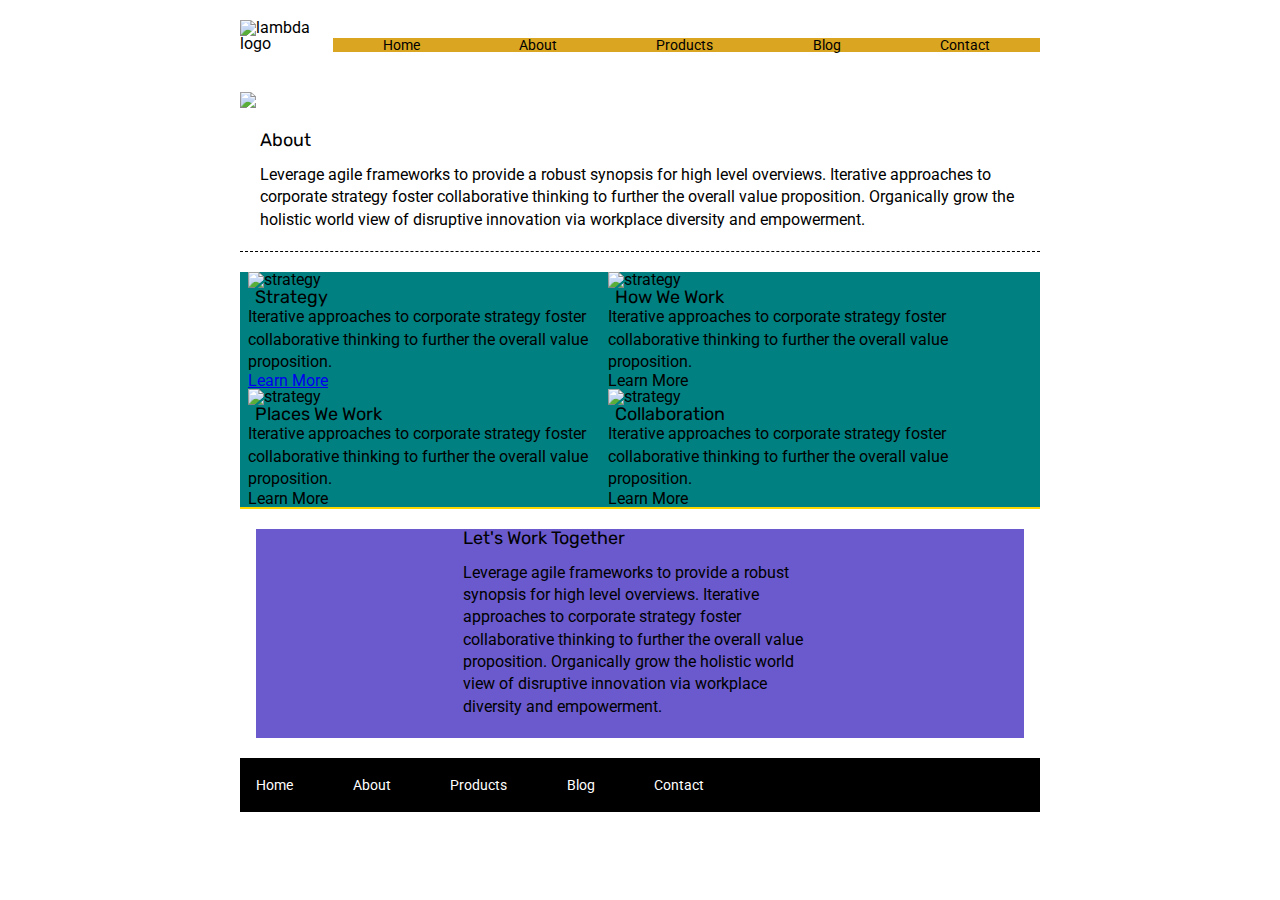
==== about.html @ a1be6b14 "working on boxes" ====
<!doctype html>

<html lang="en">
<head>
  <meta charset="utf-8">

  <title>Sprint Challenge - About</title>

  <link href="https://fonts.googleapis.com/css?family=Roboto|Rubik" rel="stylesheet">
  <link rel="stylesheet" href="css/index.css">

</head>

<body>
    <div class="container about-page">
      <header>
        <img src="img/lambda-black.png" alt="lambda logo">
        <nav>
            <a href="#">Home</a>
            <a href="#">About</a>
            <a href="#">Products</a>
            <a href="#">Blog</a>
            <a href="#">Contact</a>
        </nav>
    </header>
    <img src="img/jumbo-about.png" class="splash">
    <section class="top-content about-page">
      <div class="text-container about-page">
        <h2>About</h2>

        <p>Leverage agile frameworks to provide a robust synopsis for high level overviews. Iterative approaches to corporate strategy foster collaborative thinking to further the overall value proposition. Organically grow the holistic world view of disruptive innovation via workplace diversity and empowerment.</p>
      </div>
    </section>
    <section class="middle-content about-page">
      <div class="text-container">
        <img src="img/about-plan.png" alt="strategy">
    
        <h2>Strategy</h2>
    
        <p>Iterative approaches to corporate strategy foster collaborative thinking to further the overall value proposition.</p>

        <a href="#">Learn More</a>
      </div>

      <div class="text-container">
        <img src="img/about-working.png" alt="strategy">
    
        <h2>How We Work</h2>
    
        <p>Iterative approaches to corporate strategy foster collaborative thinking to further the overall value proposition.</p>

        Learn More
      </div>

      <div class="text-container">
        <img src="img/about-office.png" alt="strategy">
    
        <h2>Places We Work</h2>

        <p>Iterative approaches to corporate strategy foster collaborative thinking to further the overall value proposition.</p>

        Learn More
      </div>
      <div class="text-container">
        <img src="img/about-meeting.png" alt="strategy">
    
        <h2>Collaboration</h2>
    
        <p>Iterative approaches to corporate strategy foster collaborative thinking to further the overall value proposition.</p>

        Learn More
      </div>
  </section>
    <section class="bottom-content">
      <div class="text-container">
        <h2>Let's Work Together</h2>

        <p>Leverage agile frameworks to provide a robust synopsis for high level overviews. Iterative approaches to corporate strategy foster collaborative thinking to further the overall value proposition. Organically grow the holistic world view of disruptive innovation via workplace diversity and empowerment.</p>
      </div>
  </section>
      <footer>
        <nav>
          <a href="index.html">Home</a>
          <a href="#">About</a>
          <a href="#">Products</a>
          <a href="#">Blog</a>
          <a href="#">Contact</a>
        </nav>
      </footer>
    </div><!-- container -->        
</body>
</html>
---- css/index.css ----
/* http://meyerweb.com/eric/tools/css/reset/ 
   v2.0 | 20110126
   License: none (public domain)
*/

html, body, div, span, applet, object, iframe,
h1, h2, h3, h4, h5, h6, p, blockquote, pre,
a, abbr, acronym, address, big, cite, code,
del, dfn, em, img, ins, kbd, q, s, samp,
small, strike, strong, sub, sup, tt, var,
b, u, i, center,
dl, dt, dd, ol, ul, li,
fieldset, form, label, legend,
table, caption, tbody, tfoot, thead, tr, th, td,
article, aside, canvas, details, embed, 
figure, figcaption, footer, header, hgroup, 
menu, nav, output, ruby, section, summary,
time, mark, audio, video {
	margin: 0;
	padding: 0;
	border: 0;
	font-size: 100%;
	font: inherit;
	vertical-align: baseline;
}
/* HTML5 display-role reset for older browsers */
article, aside, details, figcaption, figure, 
footer, header, hgroup, menu, nav, section {
	display: block;
}
body {
	line-height: 1;
}
ol, ul {
	list-style: none;
}
blockquote, q {
	quotes: none;
}
blockquote:before, blockquote:after,
q:before, q:after {
	content: '';
	content: none;
}
table {
	border-collapse: collapse;
	border-spacing: 0;
}

* {
    box-sizing: border-box;
}

html, body {
    height: 100%;
    font-family: 'Roboto', sans-serif;
}

h1, h2, h3, h4, h5 {
    font-size: 18px;
    margin-bottom: 15px;
    font-family: 'Rubik', sans-serif;
}

p {
    line-height: 1.4;
}

.container {
    width: 800px;
    margin: 0 auto;
}

.top-content {
    display: flex;
    flex-wrap: wrap;
    justify-content: space-evenly;
    margin-bottom: 20px;
    border-bottom: 1px dashed black;
}

.top-content .text-container {
    width: 48%;
    padding: 0 1%;
    padding-bottom: 20px;  
}

.middle-content {
    margin-bottom: 20px;
    border-bottom: 1px dashed black;
}

.middle-content h2 {
    padding: 0 2%;
    margin-bottom: 0;
}

.middle-content .boxes {
    display: flex;
    flex-wrap: wrap;
    justify-content: space-evenly;
}

.middle-content .boxes .box {
    width: 12.5%;
    height: 100px;
    background: black;
    margin: 20px 2.5%;
    color: white;
    display: flex;
    align-items: center;
    justify-content: center;
}

.bottom-content {
    display: flex;
    margin: 0 2% 20px;
    justify-content: space-around;
}

.bottom-content .text-container {
    padding-right: 4%;
}

.bottom-content .text-container:last-child {
    padding-right: 0;
}

footer {
    width: 100%;
    background: black;
}

footer nav {
    width: 60%;
    display: flex;
    justify-content: space-between;
    align-items: center;
    padding: 20px 2%;
    font-size: 14px;
}

footer nav a {
    color: white;
    text-decoration: none;
}

/* my work */

header {
    display: flex;
    justify-content: space-between;
    align-items: center;
    padding: 2.5% 0;
}

header nav {
    width: 100%;
    align-self: flex-end;
    display: flex;
    justify-content: space-around;
    font-size: 14px;
    background: goldenrod;
}

header nav a {
    color: black;
    text-decoration: none;
}

.splash {
    padding: 2.5% 0;
}

.boxes .box.box1 {
    background: teal;
}

.boxes .box.box2 {
    background: gold;
}

.boxes .box.box3 {
    background: cadetblue;
}

.boxes .box.box4 {
    background: coral;
}

.boxes .box.box5 {
    background: crimson;
}

.boxes .box.box6 {
    background: forestgreen;
}

.boxes .box.box7 {
    background: darkorchid;
}

.boxes .box.box8 {
    background: hotpink;
}

.boxes .box.box9 {
    background: indigo;
}

.boxes .box.box10 {
    background: dodgerblue;
}


.top-content.about-page {
    display: block;
}

.top-content .text-container.about-page {
    width: 100%;
    padding-left: 2.5%;
}

.middle-content.about-page {
    border-bottom: 2px solid gold;
    background: teal;
    display: flex;
    flex-wrap: wrap;
}

.middle-content .text-container {
    width: 45%;
    padding: 0 1%;
    /* padding-bottom: 20px;   */ */
}

/* display: flex;
flex-wrap: wrap;
justify-content: space-evenly;
margin-bottom: 20px;
border-bottom: 1px dashed black; */

.button {
	border: 2px solid black;
    background: white;
    color: black;
    text-decoration: none;
	padding: 10px 30px;
	border-radius: 10px;
}

.bottom-content .text-container {
    width: 48%;
    padding: 0 1%;
    padding-bottom: 20px;  
}

.bottom-content {
    background: slateblue;
}

/* .middle-content {
    margin-bottom: 20px;
    border-bottom: 1px dashed black;
}

.middle-content h2 {
    padding: 0 2%;
    margin-bottom: 0;
}

.middle-content .boxes {
    display: flex;
    flex-wrap: wrap;
    justify-content: space-evenly;
}

.middle-content .boxes .box {
    width: 12.5%;
    height: 100px;
    background: black;
    margin: 20px 2.5%;
    color: white;
    display: flex;
    align-items: center;
    justify-content: center;
} */

/* .top-content .text-container {
    background: hotpink;
}

.top-content .text-container.about-page {
    display: block;
    background: forestgreen;
} */

/* display: flex;
flex-wrap: wrap;
justify-content: space-evenly;
margin-bottom: 20px;
border-bottom: 1px dashed black; */
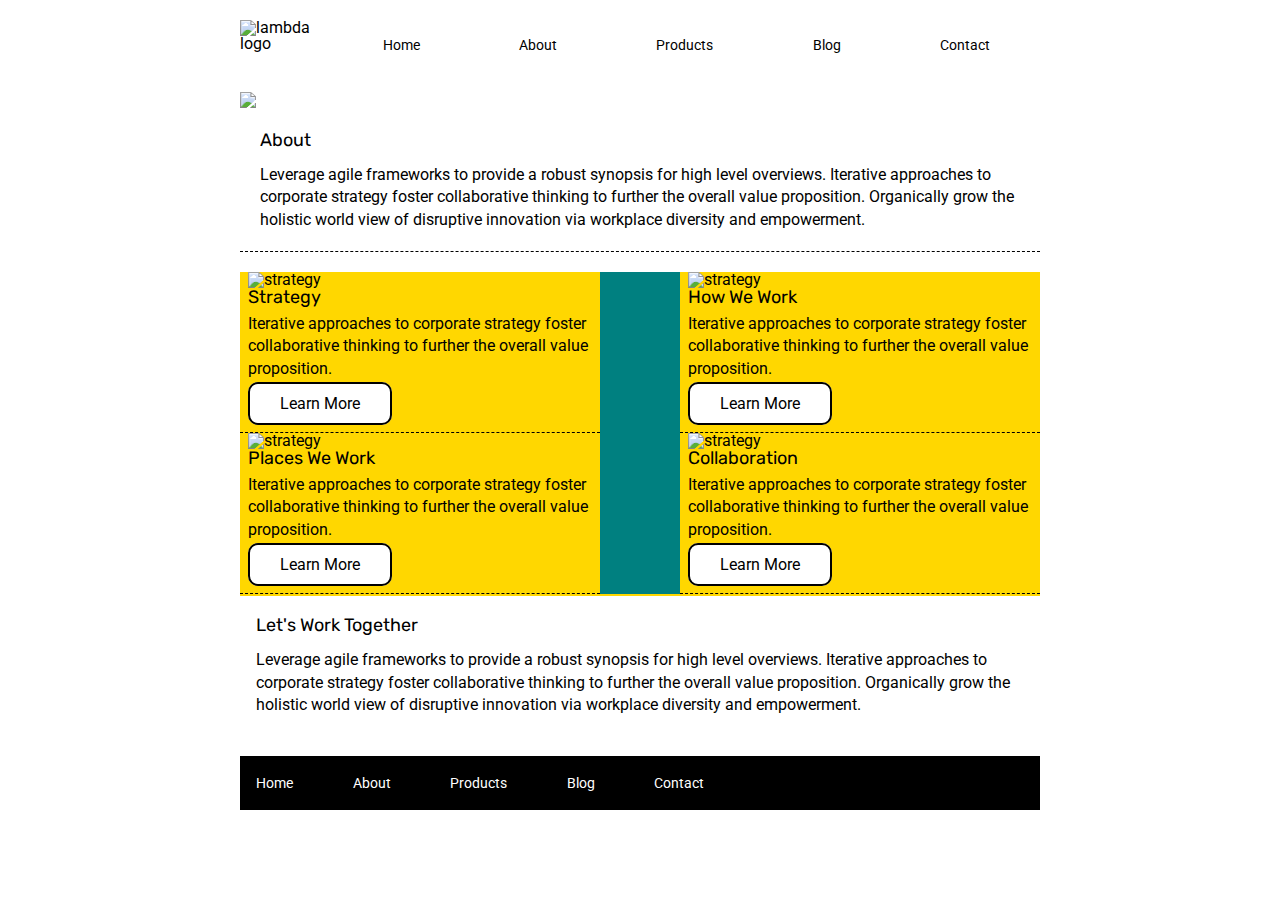
==== commit bf663cc5: "added links" ====
--- a/about.html
+++ b/about.html
@@ -16,7 +16,7 @@
       <header>
         <img src="img/lambda-black.png" alt="lambda logo">
         <nav>
-            <a href="#">Home</a>
+            <a href="index.html">Home</a>
             <a href="#">About</a>
             <a href="#">Products</a>
             <a href="#">Blog</a>
@@ -38,8 +38,8 @@
         <h2>Strategy</h2>
     
         <p>Iterative approaches to corporate strategy foster collaborative thinking to further the overall value proposition.</p>
-
-        <a href="#">Learn More</a>
+        <br>
+        <a href="#" class="button">Learn More</a>
       </div>
 
       <div class="text-container">
@@ -48,8 +48,8 @@
         <h2>How We Work</h2>
     
         <p>Iterative approaches to corporate strategy foster collaborative thinking to further the overall value proposition.</p>
-
-        Learn More
+        <br>
+        <a href="#" class="button">Learn More</a>
       </div>
 
       <div class="text-container">
@@ -58,8 +58,8 @@
         <h2>Places We Work</h2>
 
         <p>Iterative approaches to corporate strategy foster collaborative thinking to further the overall value proposition.</p>
-
-        Learn More
+        <br>
+        <a href="#" class="button">Learn More</a>
       </div>
       <div class="text-container">
         <img src="img/about-meeting.png" alt="strategy">
@@ -67,12 +67,12 @@
         <h2>Collaboration</h2>
     
         <p>Iterative approaches to corporate strategy foster collaborative thinking to further the overall value proposition.</p>
-
-        Learn More
+        <br>
+        <a href="#" class="button">Learn More</a>
       </div>
   </section>
-    <section class="bottom-content">
-      <div class="text-container">
+    <section class="bottom-content about-page">
+      <div class="text-container about-page">
         <h2>Let's Work Together</h2>
 
         <p>Leverage agile frameworks to provide a robust synopsis for high level overviews. Iterative approaches to corporate strategy foster collaborative thinking to further the overall value proposition. Organically grow the holistic world view of disruptive innovation via workplace diversity and empowerment.</p>
--- a/css/index.css
+++ b/css/index.css
@@ -160,7 +160,6 @@
     display: flex;
     justify-content: space-around;
     font-size: 14px;
-    background: goldenrod;
 }
 
 header nav a {
@@ -227,12 +226,30 @@
     background: teal;
     display: flex;
     flex-wrap: wrap;
+    justify-content: space-between;
 }
 
 .middle-content .text-container {
     width: 45%;
     padding: 0 1%;
-    /* padding-bottom: 20px;   */ */
+    padding-bottom: 20px;
+
+    /* margin-top: 1%;
+    margin-left: 1%;
+    padding: 0 1%;
+    padding-bottom: 20px;   */
+
+    /* display: flex;
+    flex-direction: column;
+    align-items: flex-start; */
+
+    border-bottom: 1px dashed black;
+    background: gold;
+}
+
+.middle-content.about-page h2 {
+    padding-left: 0%;
+    padding-bottom: 2%;
 }
 
 /* display: flex;
@@ -247,18 +264,18 @@
     color: black;
     text-decoration: none;
 	padding: 10px 30px;
-	border-radius: 10px;
-}
-
-.bottom-content .text-container {
-    width: 48%;
-    padding: 0 1%;
+    border-radius: 10px;
+}
+
+.bottom-content .text-container.about-page {
     padding-bottom: 20px;  
 }
 
-.bottom-content {
-    background: slateblue;
-}
+
+.bottom-content .text-container.about-page {
+    width: 100%;
+}
+
 
 /* .middle-content {
     margin-bottom: 20px;
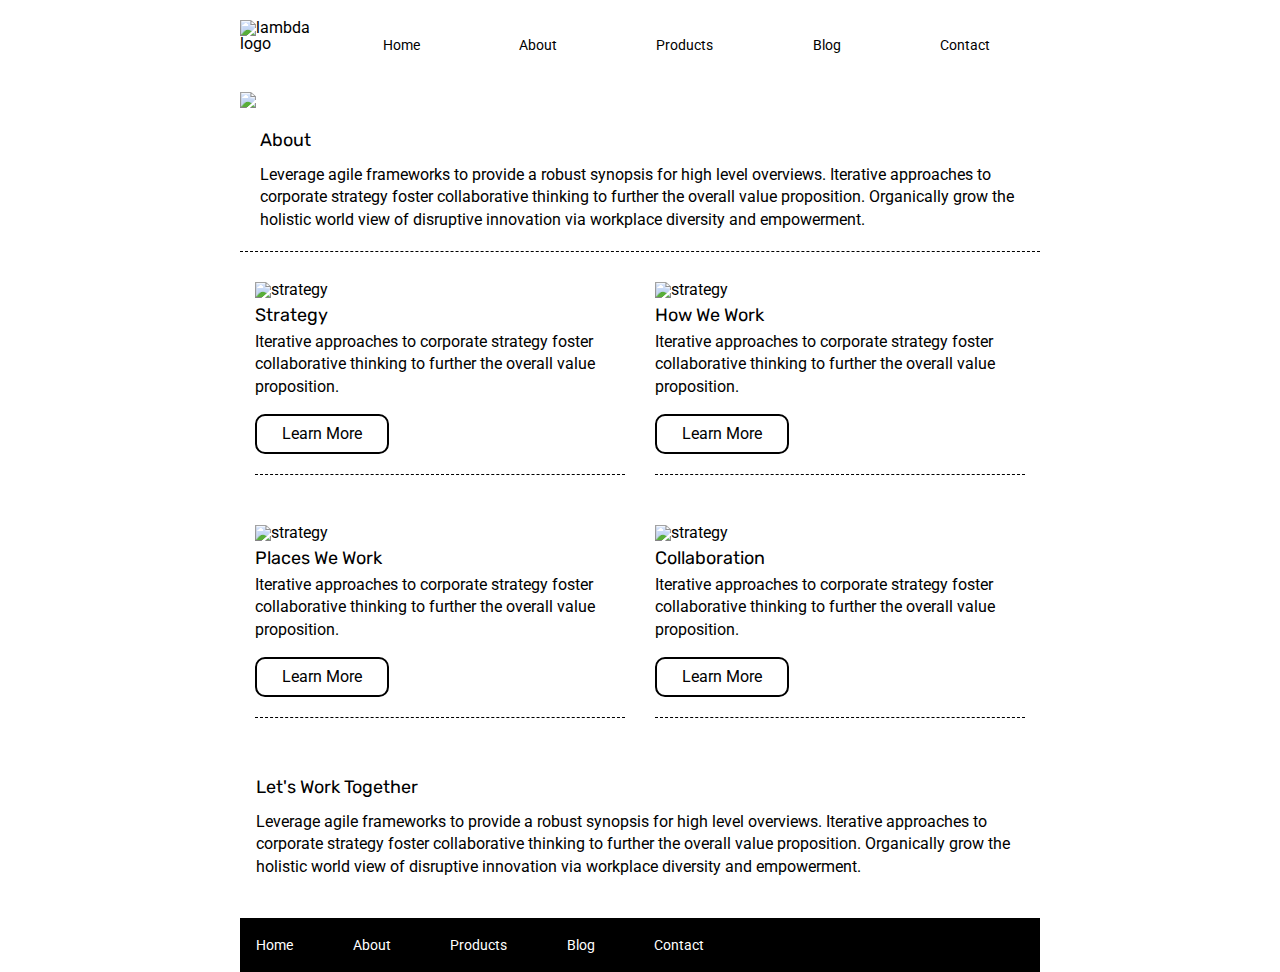
==== commit ec8cf443: "added links to footer" ====
--- a/about.html
+++ b/about.html
@@ -17,7 +17,7 @@
         <img src="img/lambda-black.png" alt="lambda logo">
         <nav>
             <a href="index.html">Home</a>
-            <a href="#">About</a>
+            <a href="about.html">About</a>
             <a href="#">Products</a>
             <a href="#">Blog</a>
             <a href="#">Contact</a>
@@ -81,7 +81,7 @@
       <footer>
         <nav>
           <a href="index.html">Home</a>
-          <a href="#">About</a>
+          <a href="about.html">About</a>
           <a href="#">Products</a>
           <a href="#">Blog</a>
           <a href="#">Contact</a>
--- a/css/index.css
+++ b/css/index.css
@@ -222,99 +222,39 @@
 }
 
 .middle-content.about-page {
-    border-bottom: 2px solid gold;
-    background: teal;
     display: flex;
     flex-wrap: wrap;
-    justify-content: space-between;
+    justify-content: space-around;
+    border-bottom: none;
 }
 
 .middle-content .text-container {
-    width: 45%;
-    padding: 0 1%;
+    width: 46.25%;
+    padding-top: 10px;    
     padding-bottom: 20px;
-
-    /* margin-top: 1%;
-    margin-left: 1%;
-    padding: 0 1%;
-    padding-bottom: 20px;   */
-
-    /* display: flex;
+    margin-bottom: 40px;
+    display: flex;
     flex-direction: column;
-    align-items: flex-start; */
-
+    align-items: flex-start;
     border-bottom: 1px dashed black;
-    background: gold;
 }
 
 .middle-content.about-page h2 {
     padding-left: 0%;
+    padding-top: 2%;
     padding-bottom: 2%;
 }
-
-/* display: flex;
-flex-wrap: wrap;
-justify-content: space-evenly;
-margin-bottom: 20px;
-border-bottom: 1px dashed black; */
 
 .button {
 	border: 2px solid black;
     background: white;
     color: black;
     text-decoration: none;
-	padding: 10px 30px;
+	padding: 10px 25px;
     border-radius: 10px;
 }
 
 .bottom-content .text-container.about-page {
     padding-bottom: 20px;  
-}
-
-
-.bottom-content .text-container.about-page {
-    width: 100%;
-}
-
-
-/* .middle-content {
-    margin-bottom: 20px;
-    border-bottom: 1px dashed black;
-}
-
-.middle-content h2 {
-    padding: 0 2%;
-    margin-bottom: 0;
-}
-
-.middle-content .boxes {
-    display: flex;
-    flex-wrap: wrap;
-    justify-content: space-evenly;
-}
-
-.middle-content .boxes .box {
-    width: 12.5%;
-    height: 100px;
-    background: black;
-    margin: 20px 2.5%;
-    color: white;
-    display: flex;
-    align-items: center;
-    justify-content: center;
-} */
-
-/* .top-content .text-container {
-    background: hotpink;
-}
-
-.top-content .text-container.about-page {
-    display: block;
-    background: forestgreen;
-} */
-
-/* display: flex;
-flex-wrap: wrap;
-justify-content: space-evenly;
-margin-bottom: 20px;
-border-bottom: 1px dashed black; */+    width: 100%;
+}